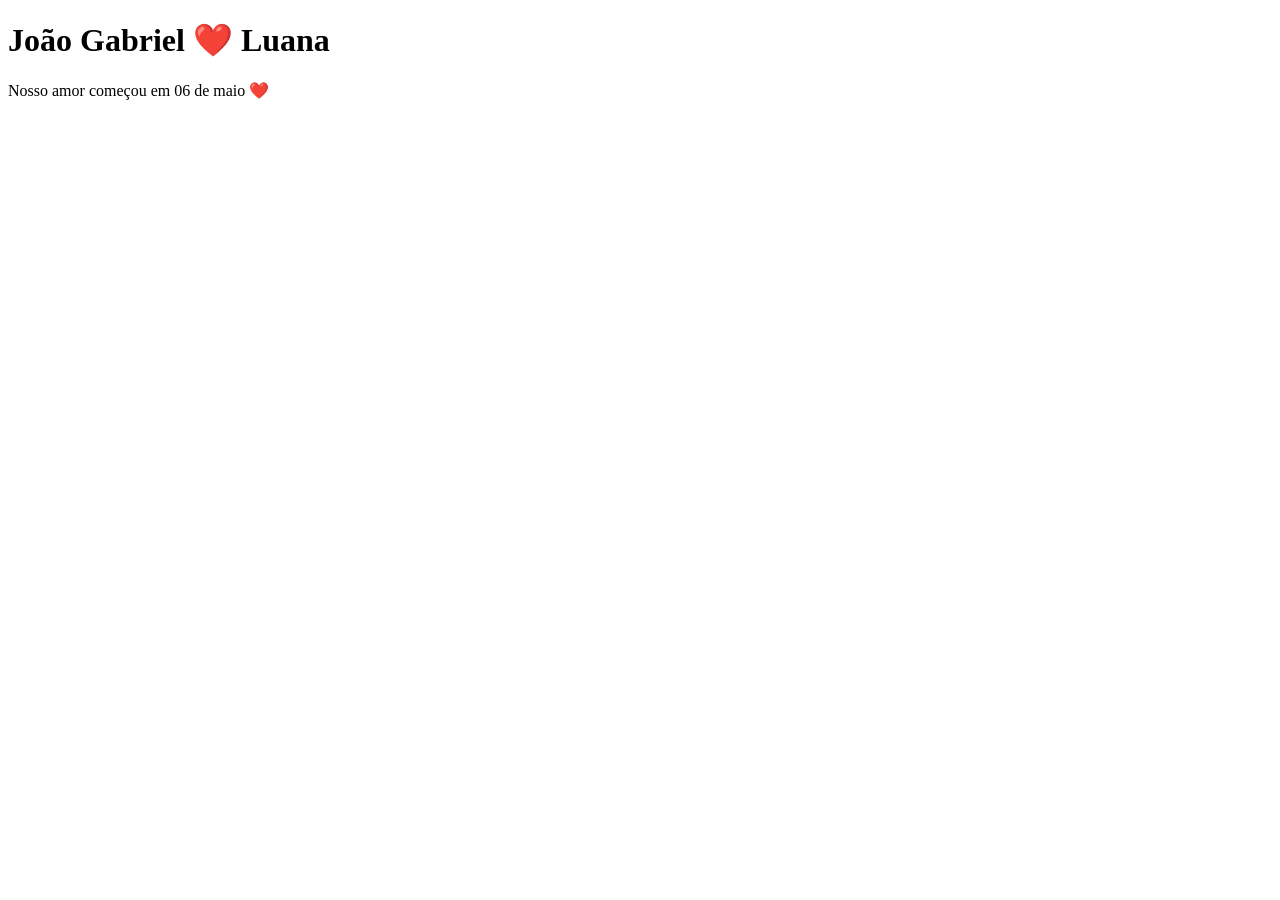
==== index.html @ 9749c003 "Update index.html <!DOCTYPE html> <html lang="pt-BR"> <head>   <meta charset="UTF-8">   <meta na" ====
<!DOCTYPE html>
<html lang="pt-BR">
<head>
  <meta charset="UTF-8">
  <meta name="viewport" content="width=device-width, initial-scale=1.0">
  <title>João Gabriel ❤️ Luana</title>
</head>
<body>
  <h1>João Gabriel ❤️ Luana</h1>
  <p>Nosso amor começou em 06 de maio ❤️</p>
</body>
</html>
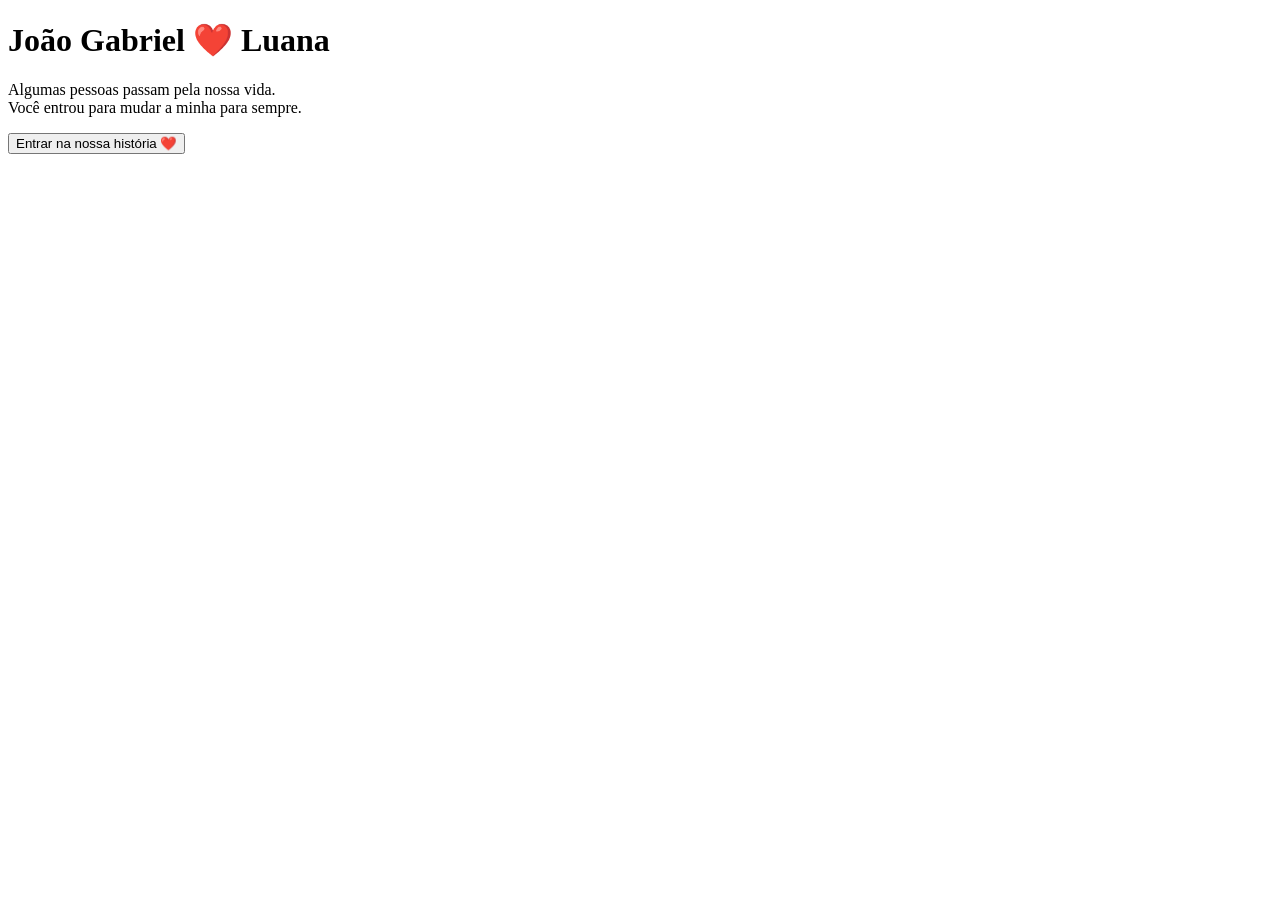
==== commit 62fe6264: "Update index.html <!DOCTYPE html> <html lang="pt-BR"> <head>   <meta charset="UTF-8">   <meta na" ====
--- a/index.html
+++ b/index.html
@@ -1,13 +1,27 @@
-
 <!DOCTYPE html>
 <html lang="pt-BR">
 <head>
   <meta charset="UTF-8">
   <meta name="viewport" content="width=device-width, initial-scale=1.0">
   <title>João Gabriel ❤️ Luana</title>
+
+  <link rel="stylesheet" href="style.css">
 </head>
+
 <body>
-  <h1>João Gabriel ❤️ Luana</h1>
-  <p>Nosso amor começou em 06 de maio ❤️</p>
+
+  <div class="hero">
+    <h1>João Gabriel ❤️ Luana</h1>
+
+    <p>
+      Algumas pessoas passam pela nossa vida.<br>
+      Você entrou para mudar a minha para sempre.
+    </p>
+
+    <button>Entrar na nossa história ❤️</button>
+  </div>
+
+  <script src="script.js"></script>
+
 </body>
 </html>
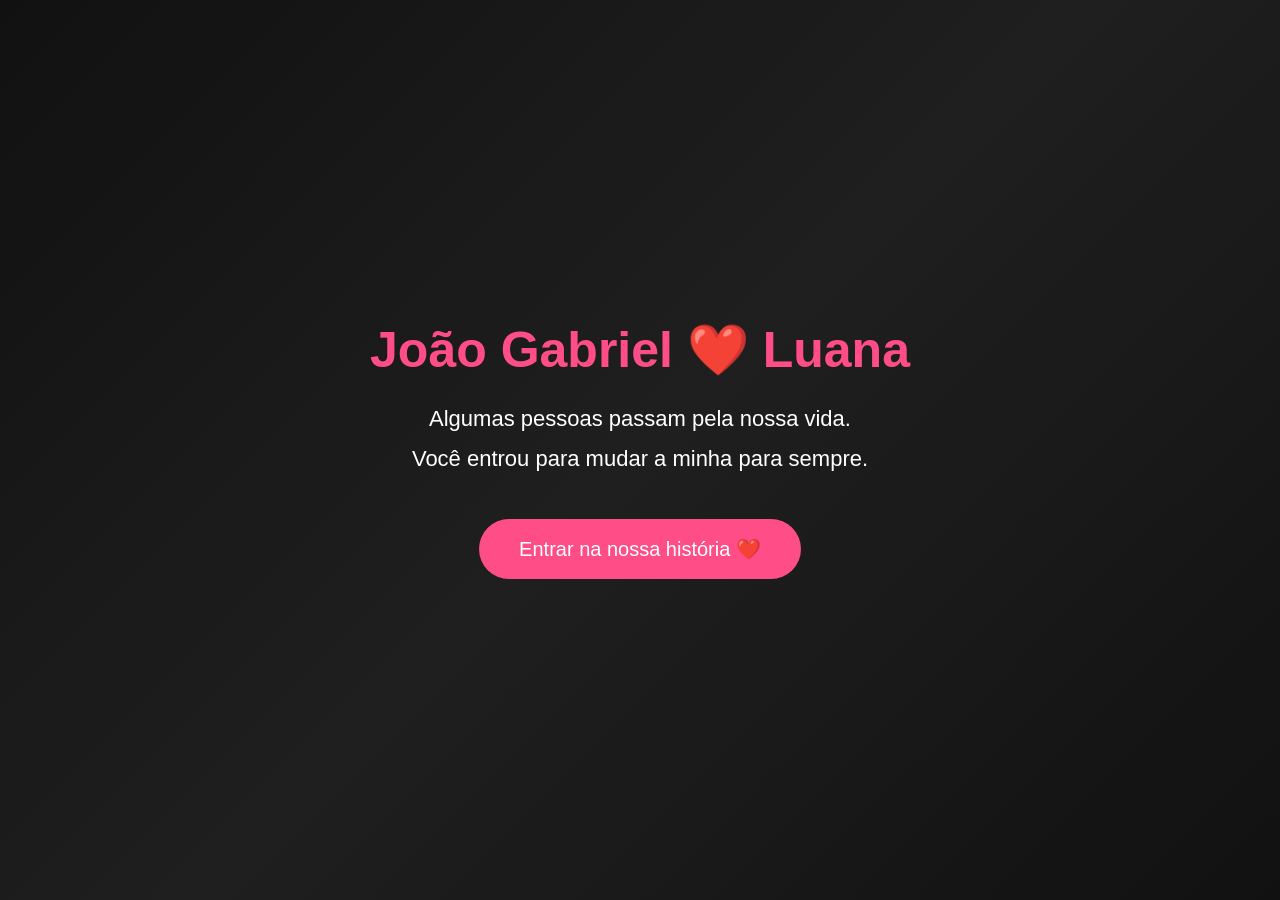
==== commit 61510d24: "Update index.html" ====
--- a/index.html
+++ b/index.html
@@ -9,6 +9,7 @@
 </head>
 
 <body>
+  <div class="stars"></div>
 
   <div class="hero">
     <h1>João Gabriel ❤️ Luana</h1>
--- a/style.css
+++ b/style.css
@@ -0,0 +1,69 @@
+*{
+    margin:0;
+    padding:0;
+    box-sizing:border-box;
+}
+
+body{
+    background:linear-gradient(135deg,#111,#1f1f1f,#111);
+    color:white;
+    font-family:Arial,sans-serif;
+}
+
+.hero{
+    min-height:100vh;
+    display:flex;
+    flex-direction:column;
+    justify-content:center;
+    align-items:center;
+    text-align:center;
+    padding:25px;
+}
+
+h1{
+    font-size:50px;
+    color:#ff4d88;
+    margin-bottom:20px;
+}
+
+p{
+    font-size:22px;
+    line-height:1.8;
+    max-width:700px;
+}
+
+button{
+    margin-top:40px;
+    padding:18px 40px;
+    border:none;
+    border-radius:50px;
+    background:#ff4d88;
+    color:white;
+    font-size:20px;
+    cursor:pointer;
+    transition:.3s;
+}
+
+button:hover{
+    transform:scale(1.05);
+    background:#ff6699;
+}
+.hero{
+    animation: aparecer 2s;
+}
+
+@keyframes aparecer{
+    from{
+        opacity:0;
+        transform:translateY(40px);
+    }
+
+    to{
+        opacity:1;
+        transform:translateY(0);
+    }
+}
+
+button:hover{
+    box-shadow:0 0 25px #ff4d88;
+}
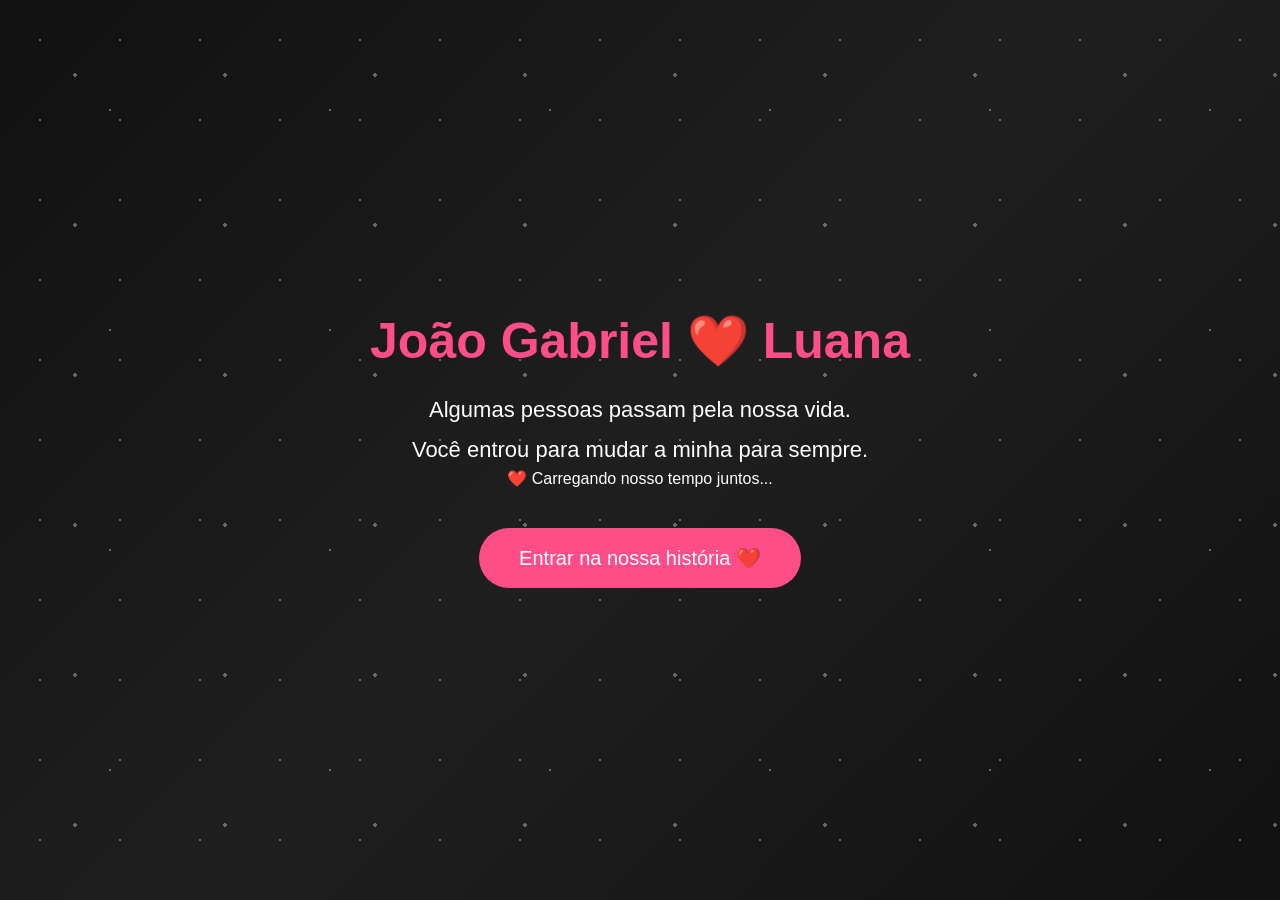
==== commit 74172e09: "Update index.html" ====
--- a/index.html
+++ b/index.html
@@ -18,6 +18,9 @@
       Algumas pessoas passam pela nossa vida.<br>
       Você entrou para mudar a minha para sempre.
     </p>
+    <div id="contador">
+    ❤️ Carregando nosso tempo juntos...
+    </div>
 
     <button>Entrar na nossa história ❤️</button>
   </div>
@@ -26,3 +29,4 @@
 
 </body>
 </html>
+ 
--- a/style.css
+++ b/style.css
@@ -67,3 +67,44 @@
 button:hover{
     box-shadow:0 0 25px #ff4d88;
 }
+.stars{
+    position:fixed;
+    top:0;
+    left:0;
+    width:100%;
+    height:100%;
+    background-image:
+    radial-gradient(white 1px,transparent 1px),
+    radial-gradient(white 2px,transparent 2px),
+    radial-gradient(white 1px,transparent 1px);
+
+    background-size:80px 80px,
+                    150px 150px,
+                    220px 220px;
+
+    opacity:.35;
+
+    z-index:-1;
+}
+button{
+    animation: pulsar 2s infinite;
+}
+
+@keyframes pulsar{
+
+    0%{
+        transform:scale(1);
+        box-shadow:0 0 10px #ff4d88;
+    }
+
+    50%{
+        transform:scale(1.08);
+        box-shadow:0 0 30px #ff4d88;
+    }
+
+    100%{
+        transform:scale(1);
+        box-shadow:0 0 10px #ff4d88;
+    }
+
+}
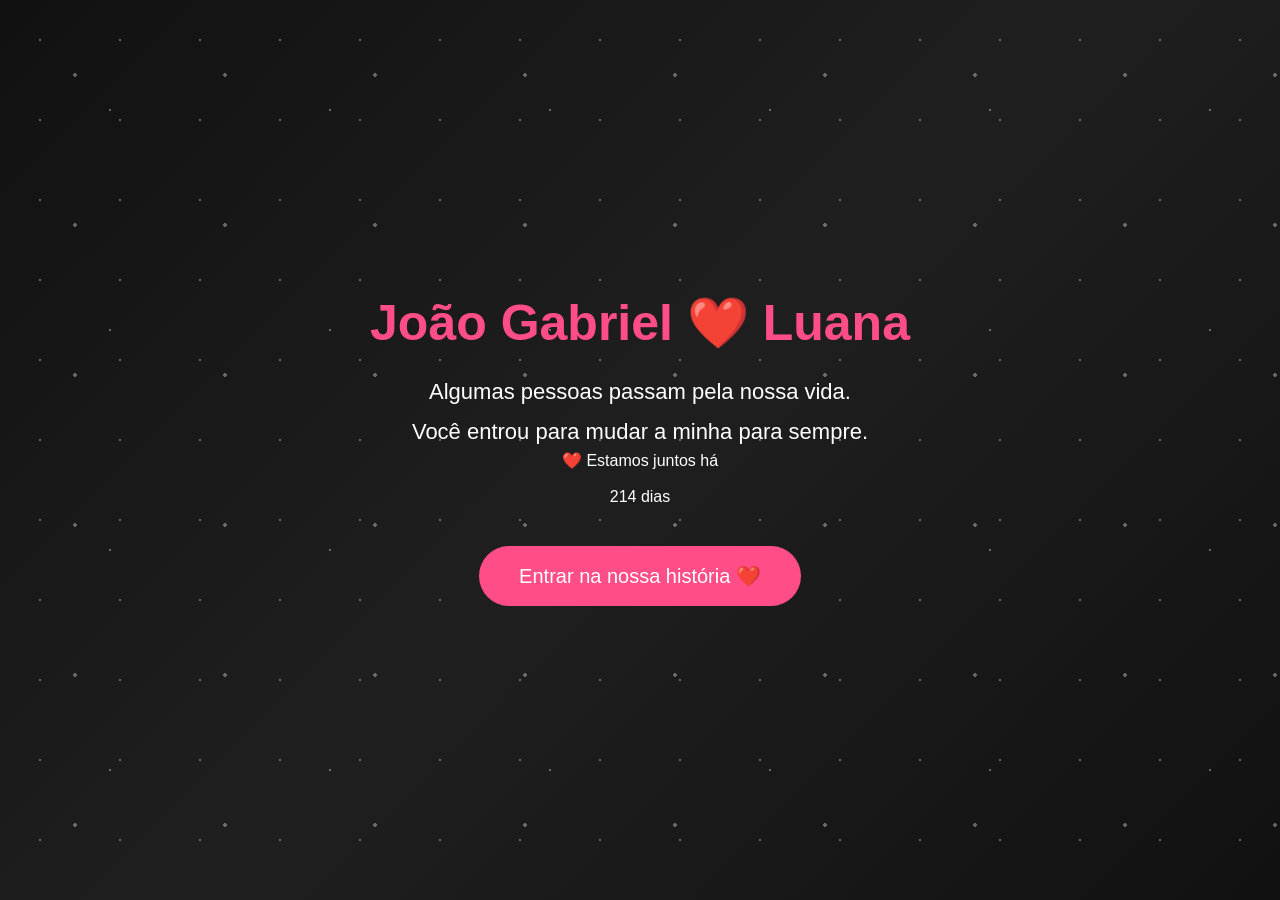
==== commit 1a1ebd80: "Update index.html" ====
--- a/index.html
+++ b/index.html
@@ -18,9 +18,7 @@
       Algumas pessoas passam pela nossa vida.<br>
       Você entrou para mudar a minha para sempre.
     </p>
-    <div id="contador">
-    ❤️ Carregando nosso tempo juntos...
-    </div>
+  <div id="contador"></div>
 
     <button>Entrar na nossa história ❤️</button>
   </div>
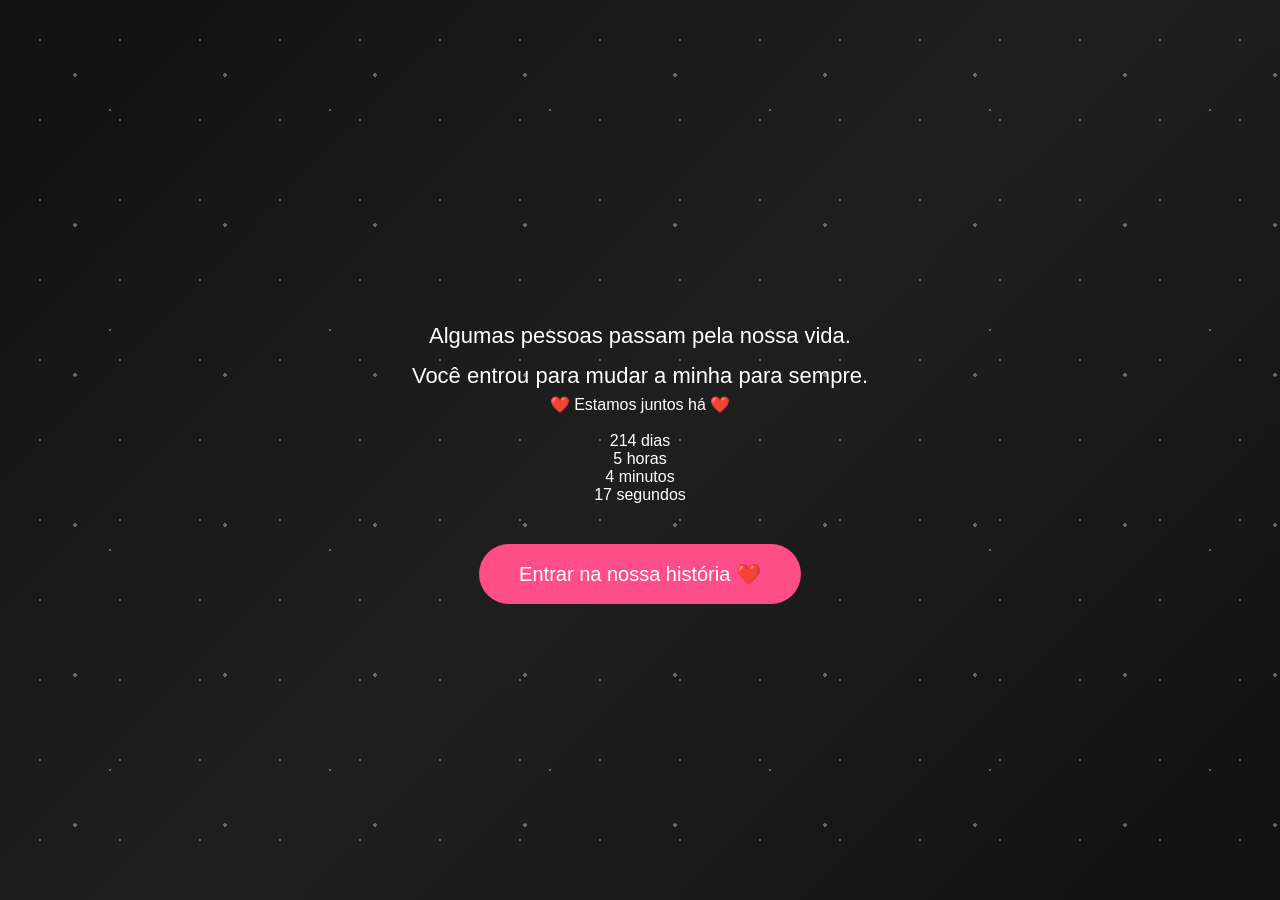
==== commit 543c0d5e: "Update index.html" ====
--- a/index.html
+++ b/index.html
@@ -12,7 +12,7 @@
   <div class="stars"></div>
 
   <div class="hero">
-    <h1>João Gabriel ❤️ Luana</h1>
+    <h1 id="titulo"></h1>
 
     <p>
       Algumas pessoas passam pela nossa vida.<br>
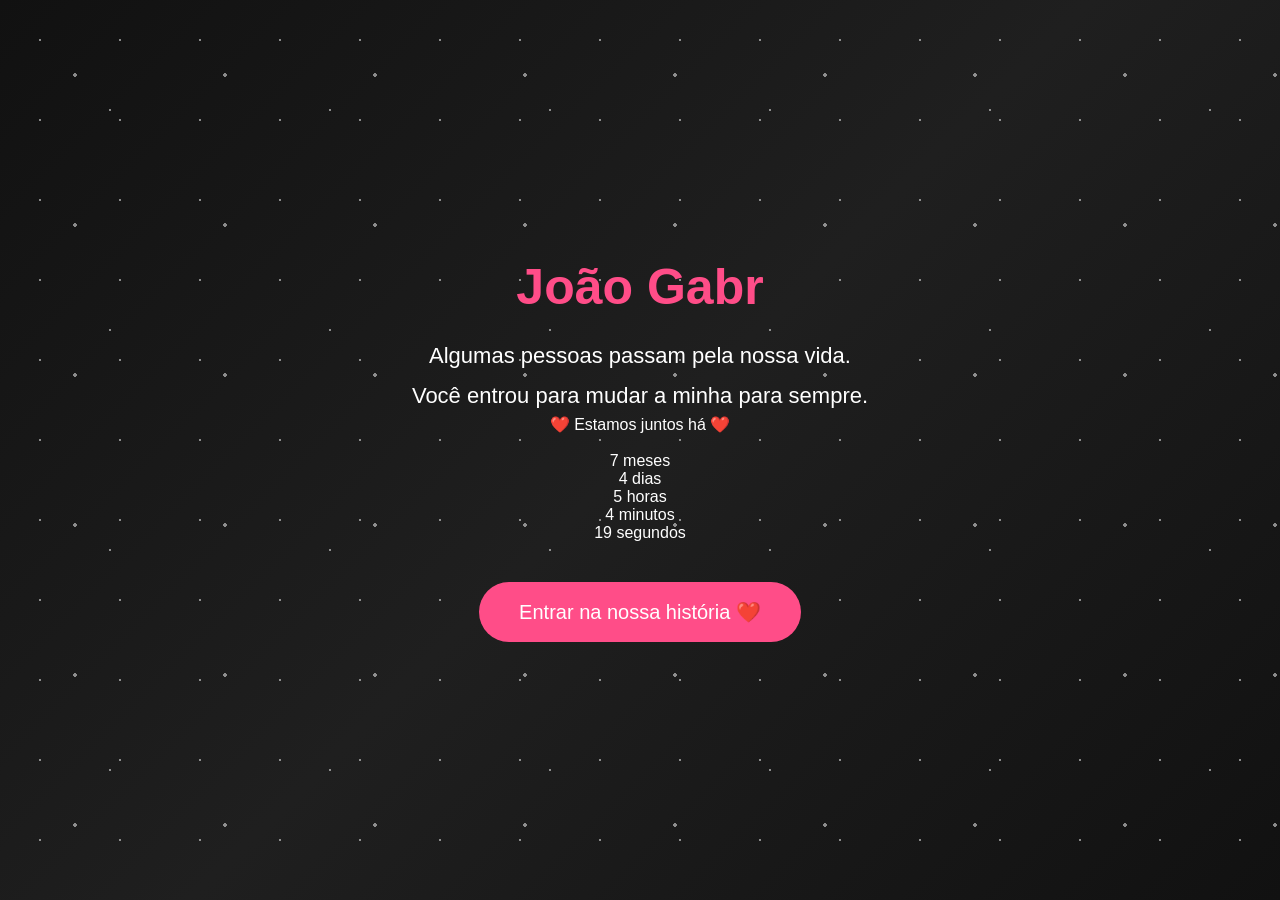
==== commit a2e83479: "Update index.html" ====
--- a/index.html
+++ b/index.html
@@ -18,13 +18,16 @@
       Algumas pessoas passam pela nossa vida.<br>
       Você entrou para mudar a minha para sempre.
     </p>
-  <div id="contador"></div>
 
-    <button>Entrar na nossa história ❤️</button>
+    <div id="contador"></div>
+
+    <button id="botaoHistoria">
+      Entrar na nossa história ❤️
+    </button>
+
   </div>
 
   <script src="script.js"></script>
 
 </body>
 </html>
- 
--- a/style.css
+++ b/style.css
@@ -82,7 +82,7 @@
                     150px 150px,
                     220px 220px;
 
-    opacity:.35;
+    opacity:.5;
 
     z-index:-1;
 }
@@ -108,3 +108,118 @@
     }
 
 }
+.heart{
+    position:fixed;
+    bottom:-20px;
+    color:#ff4d88;
+    font-size:20px;
+    animation: subir 8s linear infinite;
+    z-index:-1;
+}
+
+@keyframes subir{
+    0%{
+        transform:translateY(0);
+        opacity:0;
+    }
+
+    20%{
+        opacity:1;
+    }
+
+    100%{
+        transform:translateY(-110vh);
+        opacity:0;
+    }
+}
+.coracao{
+    position:fixed;
+    bottom:-20px;
+    color:#ff4d88;
+    font-size:25px;
+    animation:subirCoracao 8s linear infinite;
+    z-index:-1;
+}
+
+.coracao:nth-child(2){
+    left:20%;
+    animation-delay:2s;
+}
+
+.coracao:nth-child(3){
+    left:50%;
+    animation-delay:4s;
+}
+
+.coracao:nth-child(4){
+    left:80%;
+    animation-delay:6s;
+}
+
+@keyframes subirCoracao{
+    0%{
+        transform:translateY(0) scale(1);
+        opacity:0;
+    }
+
+    20%{
+        opacity:1;
+    }
+
+    100%{
+        transform:translateY(-110vh) scale(1.5);
+        opacity:0;
+    }
+}
+.capitulo{
+    background:rgba(255,255,255,0.08);
+    border:1px solid #ff4d88;
+    border-radius:20px;
+    padding:30px;
+    max-width:700px;
+    margin-top:30px;
+    box-shadow:0 0 20px rgba(255,77,136,0.4);
+}
+
+.capitulo h2{
+    color:#ff4d88;
+    margin-bottom:20px;
+    font-size:30px;
+}
+.fotos{
+    display:grid;
+    grid-template-columns:repeat(2, 1fr);
+    gap:15px;
+    margin-top:25px;
+}
+
+.fotos img{
+    width:100%;
+    height:180px;
+    object-fit:cover;
+    border-radius:15px;
+    box-shadow:0 0 15px rgba(255,77,136,0.5);
+}
+.fotos img{
+    animation: aparecerFoto 1.5s ease;
+}
+
+@keyframes aparecerFoto{
+    from{
+        opacity:0;
+        transform:translateY(30px) scale(0.9);
+    }
+
+    to{
+        opacity:1;
+        transform:translateY(0) scale(1);
+    }
+}
+.fotos img{
+    transition:0.3s ease;
+    cursor:pointer;
+}
+
+.fotos img:hover{
+    transform:scale(1.08);
+}
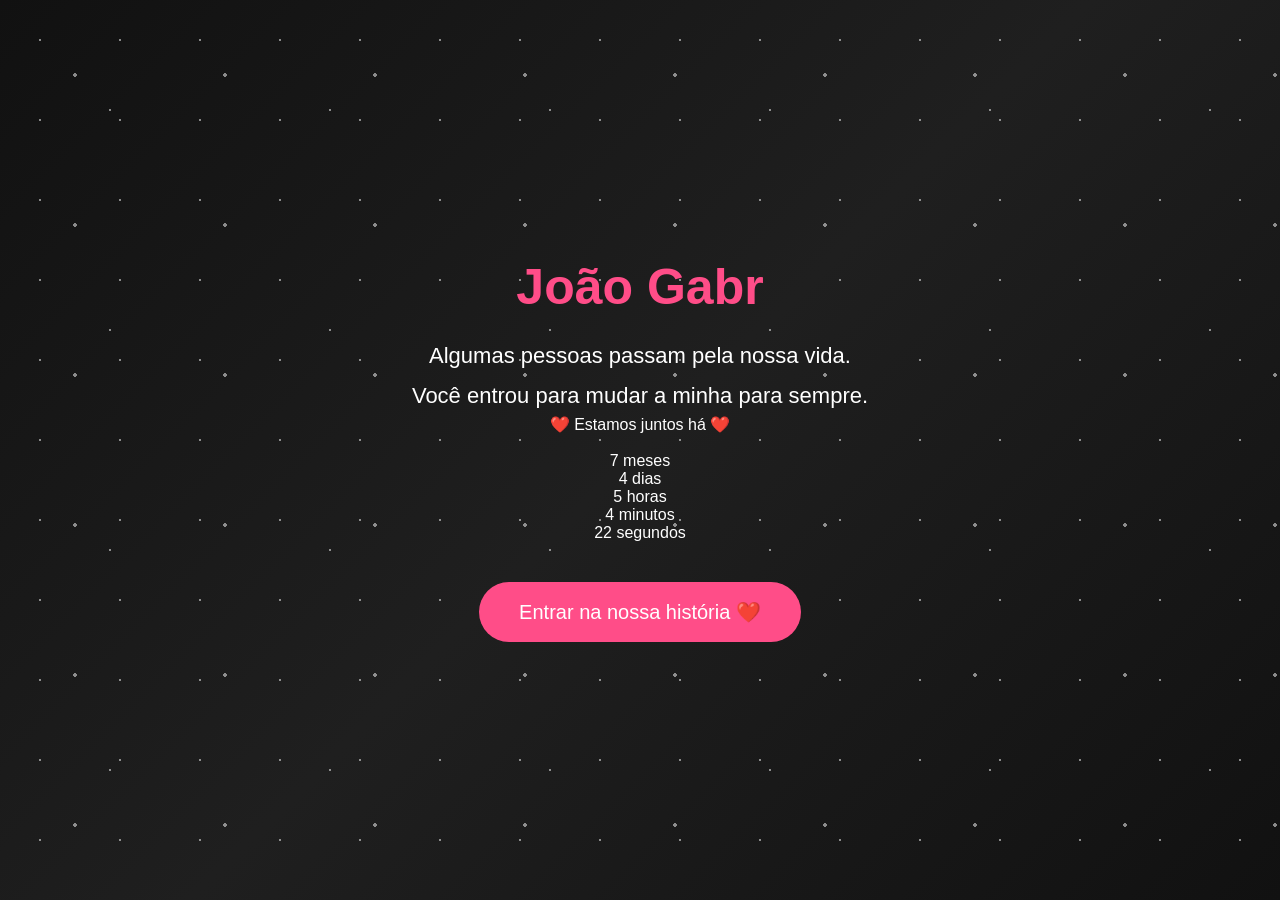
==== commit f5f5917c: "Update index.html" ====
--- a/index.html
+++ b/index.html
@@ -1,17 +1,21 @@
 <!DOCTYPE html>
 <html lang="pt-BR">
+
 <head>
   <meta charset="UTF-8">
   <meta name="viewport" content="width=device-width, initial-scale=1.0">
+
   <title>João Gabriel ❤️ Luana</title>
 
   <link rel="stylesheet" href="style.css">
 </head>
 
 <body>
+
   <div class="stars"></div>
 
   <div class="hero">
+
     <h1 id="titulo"></h1>
 
     <p>
@@ -27,7 +31,9 @@
 
   </div>
 
+
   <script src="script.js"></script>
 
 </body>
+
 </html>
